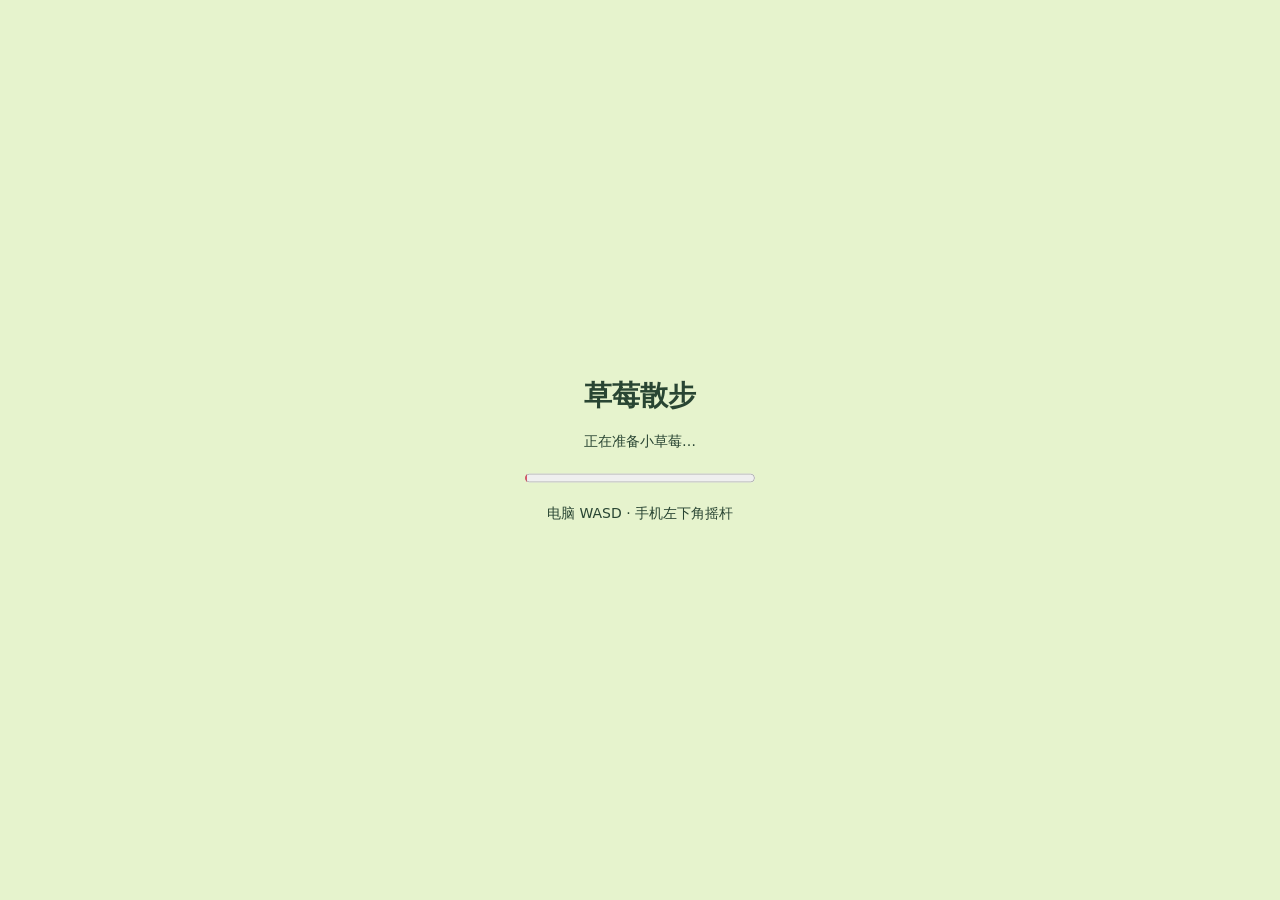
==== docs/index.html @ 8359392b "Fix pastel map colors for Compatibility renderer" ====
<!DOCTYPE html>
<html lang="zh-CN">
<head>
  <meta charset="utf-8">
  <meta name="viewport" content="width=device-width, initial-scale=1, maximum-scale=1, user-scalable=no, viewport-fit=cover">
  <meta name="theme-color" content="#95c989">
  <title>草莓散步 · Strawberry Walk</title>
  <link rel="icon" href="data:,">
  <style>
    html, body { margin: 0; width: 100%; height: 100%; overflow: hidden; background: #95c989; touch-action: none; overscroll-behavior: none; }
    #canvas { display: block; width: 100%; height: 100%; outline: none; touch-action: none; }
    #loading { position: fixed; inset: 0; display: grid; place-content: center; gap: 18px; text-align: center; color: #294533; font: 18px system-ui, sans-serif; background: #e6f3cd; }
    #loading h1 { margin: 0; font-size: 28px; }
    #loading p { margin: 0; font-size: 14px; }
    #progress { width: 230px; accent-color: #ef5263; }
    #error { max-width: 300px; line-height: 1.6; }
  </style>
  
</head>
<body>
  <canvas id="canvas" tabindex="0" aria-label="3D草莓散步游戏：电脑用WASD，手机拖动左下角摇杆"></canvas>
  <div id="loading">
    <h1>草莓散步</h1>
    <p>正在准备小草莓…</p>
    <progress id="progress"></progress>
    <p>电脑 WASD · 手机左下角摇杆</p>
    <p id="error" hidden></p>
  </div>
  <script src="index.js"></script>
  <script>
    const engine = new Engine({"args":[],"canvasResizePolicy":2,"emscriptenPoolSize":8,"ensureCrossOriginIsolationHeaders":true,"executable":"index","experimentalVK":false,"fileSizes":{"index.pck":401216,"index.wasm":39514754},"focusCanvas":true,"gdextensionLibs":[],"godotPoolSize":4});
    const progress = document.getElementById('progress');
    const canvas = document.getElementById('canvas');
    document.addEventListener('touchmove', event => event.preventDefault(), { passive: false });
    window.addEventListener('contextmenu', event => event.preventDefault());
    engine.startGame({
      args: window.isSecureContext ? [] : ['--audio-driver', 'ScriptProcessor'],
      canvas,
      onProgress(current, total) { progress.value = current; progress.max = total || 1; },
    }).then(() => {
      document.getElementById('loading').remove();
      canvas.focus();
    }).catch(error => {
      const message = document.getElementById('error');
      message.hidden = false;
      message.textContent = '游戏加载失败，请尝试更新浏览器后重新打开。' + String(error);
      console.error(error);
    });
  </script>
</body>
</html>
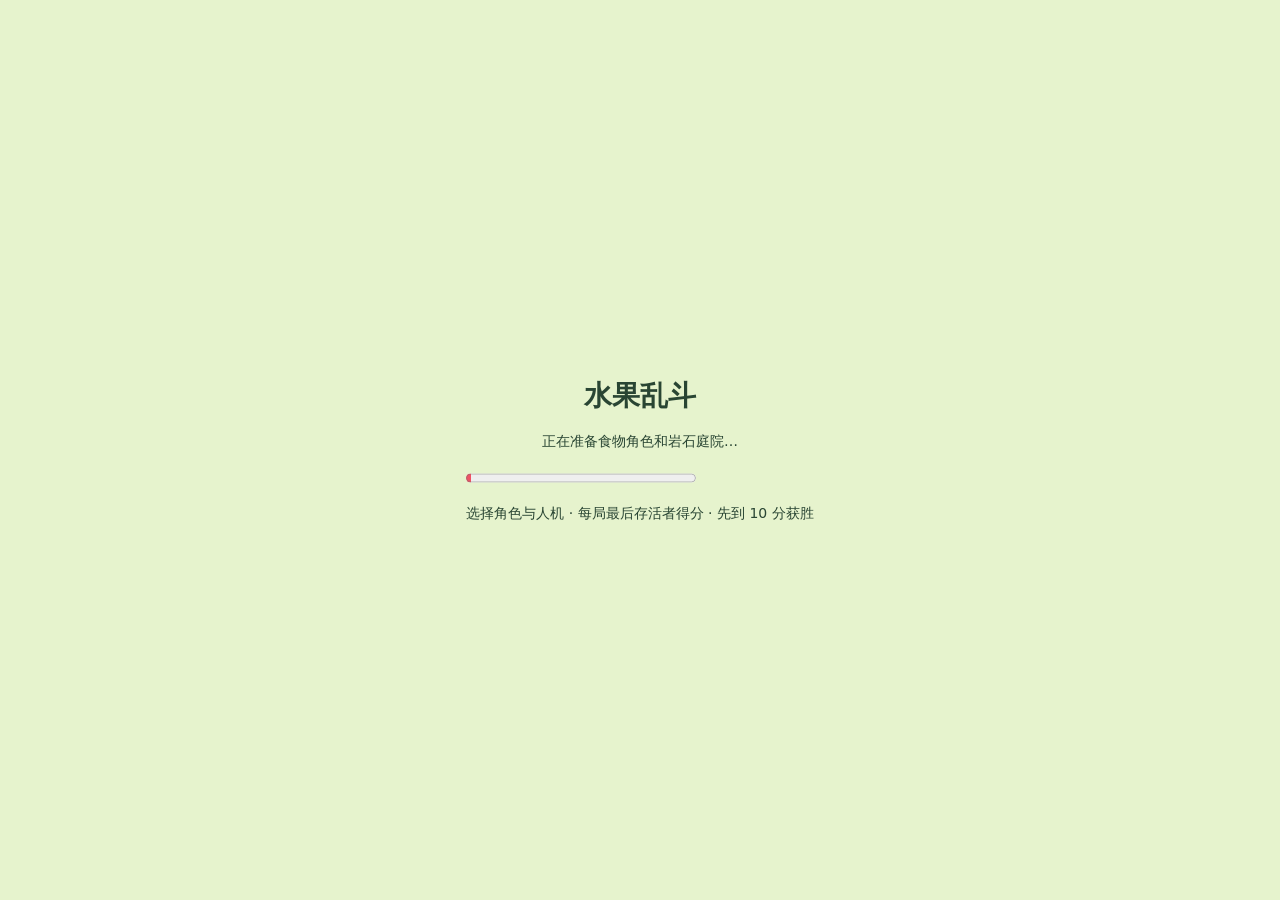
==== commit ffd1ac28: "Publish food arena combat and single-survivor bot exchanges Add food characters, match setup and sco" ====
--- a/docs/index.html
+++ b/docs/index.html
@@ -4,7 +4,7 @@
   <meta charset="utf-8">
   <meta name="viewport" content="width=device-width, initial-scale=1, maximum-scale=1, user-scalable=no, viewport-fit=cover">
   <meta name="theme-color" content="#95c989">
-  <title>草莓散步 · Strawberry Walk</title>
+  <title>水果乱斗 · Boomerang Arena</title>
   <link rel="icon" href="data:,">
   <style>
     html, body { margin: 0; width: 100%; height: 100%; overflow: hidden; background: #95c989; touch-action: none; overscroll-behavior: none; }
@@ -18,17 +18,17 @@
   
 </head>
 <body>
-  <canvas id="canvas" tabindex="0" aria-label="3D草莓散步游戏：电脑用WASD，手机拖动左下角摇杆"></canvas>
+  <canvas id="canvas" tabindex="0" aria-label="3D水果乱斗：设置人机与角色后开始；WASD走动、J跳斩、K跳跃，手机使用摇杆和动作图标；先到10分获胜"></canvas>
   <div id="loading">
-    <h1>草莓散步</h1>
-    <p>正在准备小草莓…</p>
+    <h1>水果乱斗</h1>
+    <p>正在准备食物角色和岩石庭院…</p>
     <progress id="progress"></progress>
-    <p>电脑 WASD · 手机左下角摇杆</p>
+    <p>选择角色与人机 · 每局最后存活者得分 · 先到 10 分获胜</p>
     <p id="error" hidden></p>
   </div>
   <script src="index.js"></script>
   <script>
-    const engine = new Engine({"args":[],"canvasResizePolicy":2,"emscriptenPoolSize":8,"ensureCrossOriginIsolationHeaders":true,"executable":"index","experimentalVK":false,"fileSizes":{"index.pck":401216,"index.wasm":39514754},"focusCanvas":true,"gdextensionLibs":[],"godotPoolSize":4});
+    const engine = new Engine({"args":[],"canvasResizePolicy":2,"emscriptenPoolSize":8,"ensureCrossOriginIsolationHeaders":true,"executable":"index","experimentalVK":false,"fileSizes":{"index.pck":912584,"index.wasm":39514754},"focusCanvas":true,"gdextensionLibs":[],"godotPoolSize":4});
     const progress = document.getElementById('progress');
     const canvas = document.getElementById('canvas');
     document.addEventListener('touchmove', event => event.preventDefault(), { passive: false });
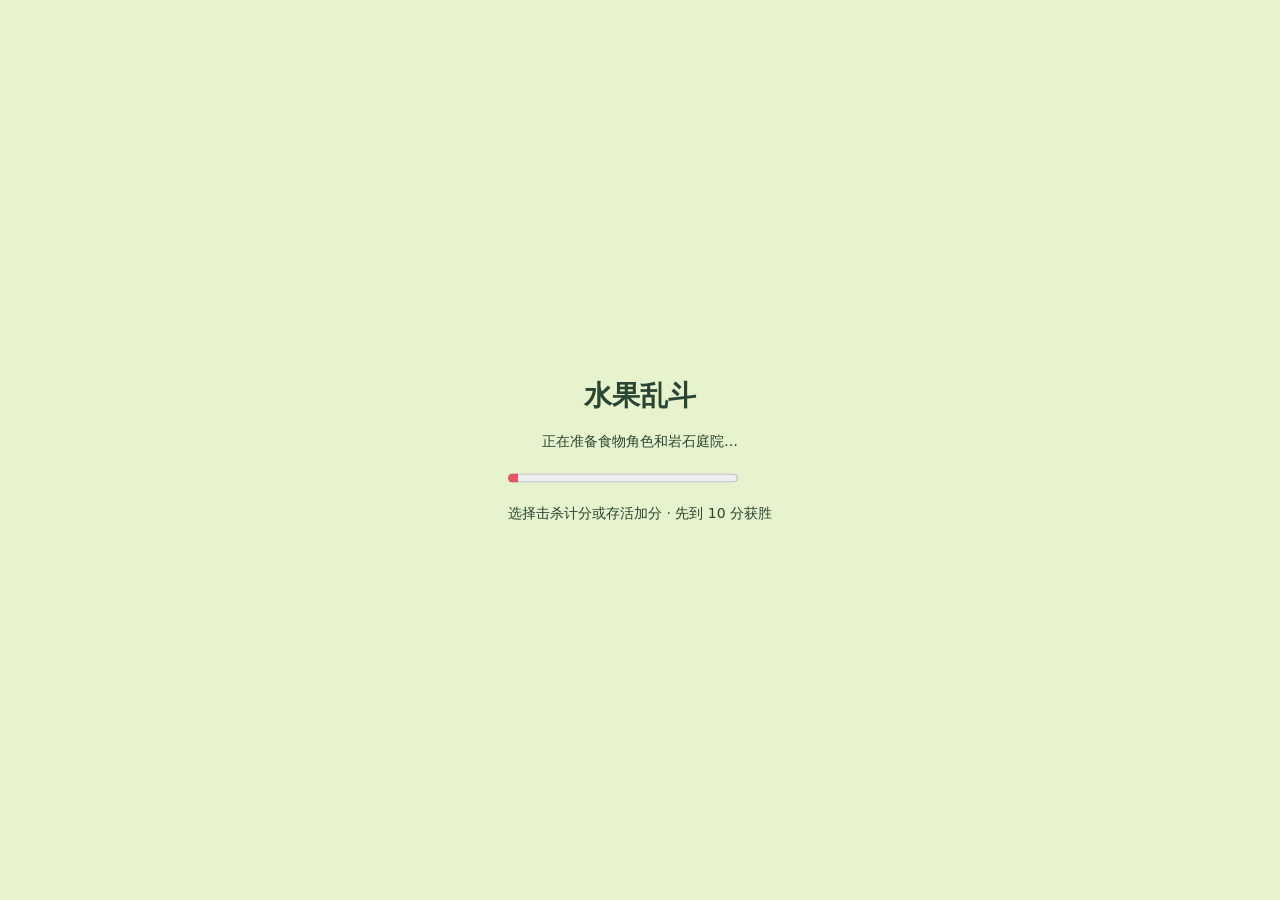
==== commit 38dc7a2c: "Publish six-character boomerang arena with selectable scoring Replace donut with pumpkin, add bluebe" ====
--- a/docs/index.html
+++ b/docs/index.html
@@ -18,17 +18,17 @@
   
 </head>
 <body>
-  <canvas id="canvas" tabindex="0" aria-label="3D水果乱斗：设置人机与角色后开始；WASD走动、J跳斩、K跳跃，手机使用摇杆和动作图标；先到10分获胜"></canvas>
+  <canvas id="canvas" tabindex="0" aria-label="3D水果乱斗：设置人机、角色和计分方式后开始；WASD走动、J跳斩、K跳跃；按住L或手机投掷图标原地瞄准，用WASD或摇杆转向，松开投掷，停住后走近拾回；先到10分获胜"></canvas>
   <div id="loading">
     <h1>水果乱斗</h1>
     <p>正在准备食物角色和岩石庭院…</p>
     <progress id="progress"></progress>
-    <p>选择角色与人机 · 每局最后存活者得分 · 先到 10 分获胜</p>
+    <p>选择击杀计分或存活加分 · 先到 10 分获胜</p>
     <p id="error" hidden></p>
   </div>
   <script src="index.js"></script>
   <script>
-    const engine = new Engine({"args":[],"canvasResizePolicy":2,"emscriptenPoolSize":8,"ensureCrossOriginIsolationHeaders":true,"executable":"index","experimentalVK":false,"fileSizes":{"index.pck":912584,"index.wasm":39514754},"focusCanvas":true,"gdextensionLibs":[],"godotPoolSize":4});
+    const engine = new Engine({"args":[],"canvasResizePolicy":2,"emscriptenPoolSize":8,"ensureCrossOriginIsolationHeaders":true,"executable":"index","experimentalVK":false,"fileSizes":{"index.pck":1856532,"index.wasm":39514754},"focusCanvas":true,"gdextensionLibs":[],"godotPoolSize":4});
     const progress = document.getElementById('progress');
     const canvas = document.getElementById('canvas');
     document.addEventListener('touchmove', event => event.preventDefault(), { passive: false });
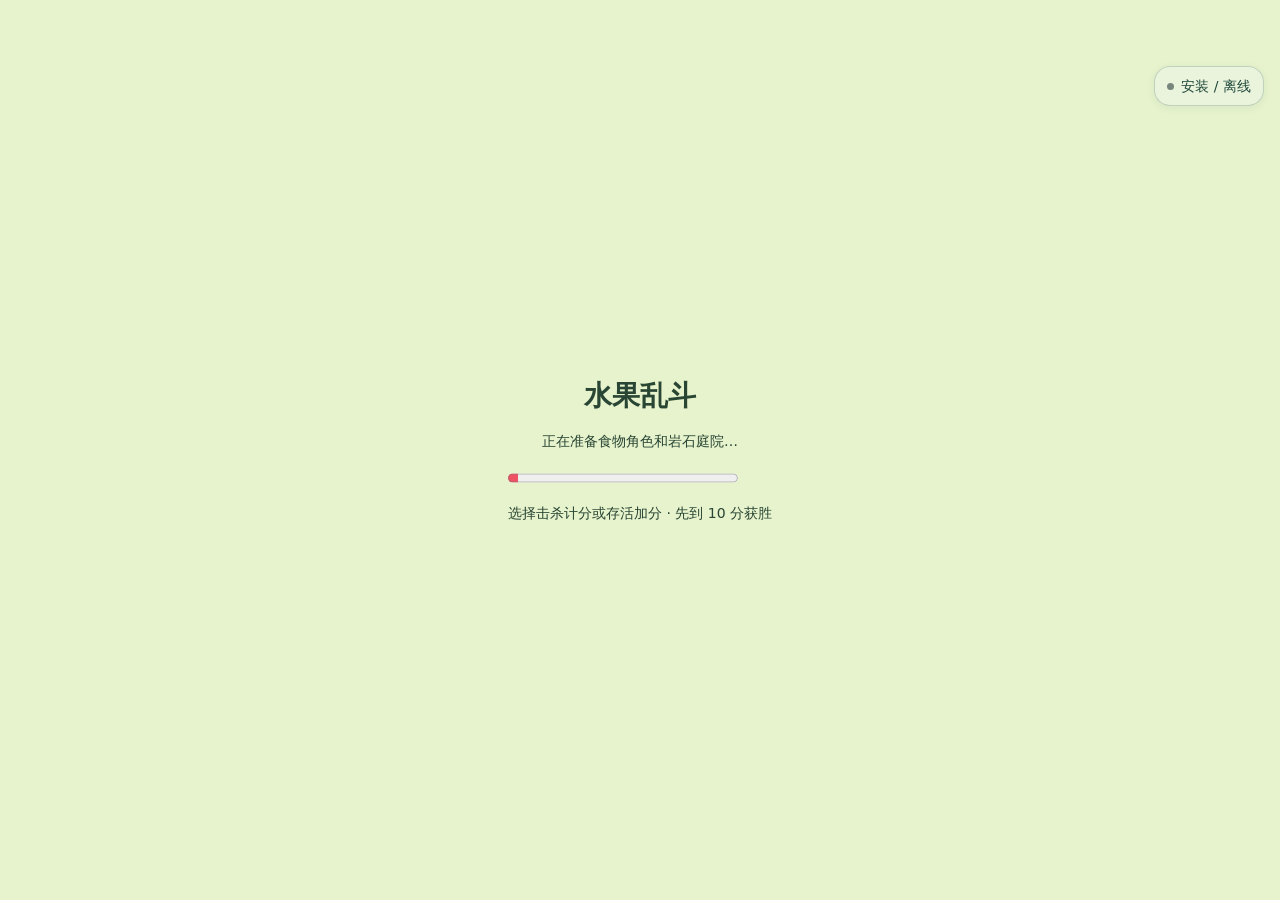
==== commit e0b3f983: "Publish installable offline PWA with user-confirmed updates" ====
--- a/docs/index.html
+++ b/docs/index.html
@@ -4,8 +4,14 @@
   <meta charset="utf-8">
   <meta name="viewport" content="width=device-width, initial-scale=1, maximum-scale=1, user-scalable=no, viewport-fit=cover">
   <meta name="theme-color" content="#95c989">
+  <meta name="apple-mobile-web-app-capable" content="yes">
+  <meta name="apple-mobile-web-app-status-bar-style" content="black-translucent">
+  <meta name="apple-mobile-web-app-title" content="水果乱斗">
   <title>水果乱斗 · Boomerang Arena</title>
-  <link rel="icon" href="data:,">
+  <link rel="manifest" href="manifest.webmanifest">
+  <link rel="icon" type="image/png" href="icons/icon-192.png">
+  <link rel="apple-touch-icon" href="icons/apple-touch-icon.png">
+  <link rel="stylesheet" href="pwa.css">
   <style>
     html, body { margin: 0; width: 100%; height: 100%; overflow: hidden; background: #95c989; touch-action: none; overscroll-behavior: none; }
     #canvas { display: block; width: 100%; height: 100%; outline: none; touch-action: none; }
@@ -26,26 +32,86 @@
     <p>选择击杀计分或存活加分 · 先到 10 分获胜</p>
     <p id="error" hidden></p>
   </div>
+  <button id="pwa-menu" type="button" aria-haspopup="dialog" aria-controls="pwa-dialog"><span id="pwa-dot" aria-hidden="true"></span><span id="pwa-menu-label">安装 / 离线</span></button>
+  <dialog id="pwa-dialog" aria-labelledby="pwa-title" aria-describedby="pwa-description">
+    <header class="pwa-head">
+      <img src="icons/icon-192.png" width="52" height="52" alt="" aria-hidden="true">
+      <div><p class="pwa-kicker">水果乱斗 · 手机游玩</p><h2 id="pwa-title">把庭院装进手机</h2></div>
+      <button id="pwa-close" class="pwa-close" type="button" aria-label="关闭安装教程">×</button>
+    </header>
+    <div class="pwa-body">
+      <p id="pwa-description">安装为 PWA（添加到主屏幕），再从桌面「水果乱斗」图标进入，隐藏浏览器地址栏。首次联网准备好资源后，断网也能与人机对战。</p>
+      <p id="pwa-installed" class="pwa-notice" hidden>已从桌面 App 进入。离线包和更新状态见下方。</p>
+      <p id="pwa-in-app" class="pwa-notice" hidden>你正在微信或 QQ 内打开。点右上角「···」选择在浏览器中打开：安卓用 Chrome，苹果用 Safari。</p>
+      <p id="pwa-insecure" class="pwa-notice" hidden>当前网址不支持安装和离线保存。请打开 <a href="https://ruofei6666.github.io/Boomerang-Fu/" target="_blank" rel="noopener">HTTPS 在线版</a>，再按下面步骤安装。</p>
+      <div class="pwa-tabs" role="group" aria-label="选择手机安装教程">
+        <button id="pwa-android-tab" type="button" aria-pressed="true" aria-controls="pwa-android-guide">安卓 Android</button>
+        <button id="pwa-ios-tab" type="button" aria-pressed="false" aria-controls="pwa-ios-guide">苹果 iPhone / iPad</button>
+      </div>
+      <section id="pwa-android-guide" aria-labelledby="pwa-android-tab">
+        <ol class="pwa-steps">
+          <li><b>用 Chrome 打开游戏</b><p>在安卓手机的 Chrome 中打开当前网址。</p></li>
+          <li><b>菜单 → 安装应用</b><p>点右上角「⋮」，选择「安装应用」或「安装并创建快捷方式 → 安装」。部分版本显示「添加到主屏幕」。</p></li>
+          <li><b>回到桌面，点击水果图标</b><p>从「水果乱斗」图标进入游戏；横屏和竖屏都可以玩。</p></li>
+        </ol>
+        <p class="pwa-note">若仍有地址栏，请在 Chrome 菜单中选择「安装」应用。电脑也可使用 Chrome / Edge 的安装按钮。</p>
+        <a class="pwa-source" href="https://support.google.com/chrome/answer/9658361?hl=zh-Hans&amp;co=GENIE.Platform%3DAndroid" target="_blank" rel="noopener">Chrome 官方安装指引 ↗</a>
+      </section>
+      <section id="pwa-ios-guide" aria-labelledby="pwa-ios-tab" hidden>
+        <ol class="pwa-steps">
+          <li><b>用 Safari 打开游戏</b><p>在 iPhone / iPad 的 Safari 中打开当前网址。</p></li>
+          <li><b>共享 → 添加到主屏幕</b><p>点共享按钮（方框向上箭头）；部分布局需先打开页面菜单，再点「共享」。向下找到「添加到主屏幕」。</p></li>
+          <li><b>添加为网页 App，再从桌面进入</b><p>若出现「作为网页 App 打开」，保持开启，再点「添加」。回到主屏幕，点击「水果乱斗」图标。</p></li>
+        </ol>
+        <p class="pwa-note">找不到该选项时，在共享菜单底部点「编辑操作」。安装后隐藏浏览器工具栏，系统状态栏和手势条可能仍保留。</p>
+        <a class="pwa-source" href="https://support.apple.com/zh-cn/guide/iphone/iphea86e5236/ios" target="_blank" rel="noopener">Apple 官方安装指引 ↗</a>
+      </section>
+      <section class="pwa-offline" aria-labelledby="pwa-offline-title">
+        <div class="pwa-section-head"><h3 id="pwa-offline-title">离线包与更新</h3><button id="pwa-check" type="button" class="pwa-link-button">检查更新</button></div>
+        <p id="pwa-status" role="status" aria-live="polite">正在准备离线资源…</p>
+        <progress id="pwa-progress" max="1" value="0" aria-label="离线包下载进度" hidden></progress>
+        <p class="pwa-note">首次离线包约 40 MB，请保持联网，等到「离线可玩」后再断网。在桌面 App 中也请确认一次此状态。清理网站数据后，需要重新联网下载。</p>
+        <p class="pwa-note">联网打开游戏会检查新版本；新版下载完整后才提示更新。离线时继续使用当前版本。</p>
+        <div id="pwa-update" class="pwa-notice" hidden>
+          <b>新版本已下载完成</b><p>更新会重新打开游戏，本场分数不会保留。可以先打完，再更新。</p>
+          <div class="pwa-update-actions"><button id="pwa-update-now" type="button" class="pwa-primary">更新并重开</button><button id="pwa-update-later" type="button">稍后</button></div>
+        </div>
+        <p id="pwa-feedback" role="status" aria-live="polite" hidden></p>
+      </section>
+    </div>
+    <footer class="pwa-foot">
+      <button id="pwa-install" type="button" class="pwa-primary" hidden>安装到桌面</button>
+      <button id="pwa-continue" type="button">暂时用浏览器玩</button>
+    </footer>
+  </dialog>
+  <script src="pwa.js"></script>
   <script src="index.js"></script>
   <script>
-    const engine = new Engine({"args":[],"canvasResizePolicy":2,"emscriptenPoolSize":8,"ensureCrossOriginIsolationHeaders":true,"executable":"index","experimentalVK":false,"fileSizes":{"index.pck":1856532,"index.wasm":39514754},"focusCanvas":true,"gdextensionLibs":[],"godotPoolSize":4});
+    const engine = new Engine({"args":[],"canvasResizePolicy":2,"emscriptenPoolSize":8,"ensureCrossOriginIsolationHeaders":true,"executable":"index","experimentalVK":false,"fileSizes":{"index.pck":1857140,"index.wasm":39514754},"focusCanvas":true,"gdextensionLibs":[],"godotPoolSize":4});
     const progress = document.getElementById('progress');
     const canvas = document.getElementById('canvas');
-    document.addEventListener('touchmove', event => event.preventDefault(), { passive: false });
+    document.addEventListener('touchmove', event => {
+      if (!document.getElementById('pwa-dialog').open) event.preventDefault();
+    }, { passive: false });
     window.addEventListener('contextmenu', event => event.preventDefault());
-    engine.startGame({
+    const startGame = () => engine.startGame({
       args: window.isSecureContext ? [] : ['--audio-driver', 'ScriptProcessor'],
       canvas,
       onProgress(current, total) { progress.value = current; progress.max = total || 1; },
     }).then(() => {
       document.getElementById('loading').remove();
-      canvas.focus();
+      if (!document.getElementById('pwa-dialog').open) canvas.focus();
     }).catch(error => {
       const message = document.getElementById('error');
       message.hidden = false;
       message.textContent = '游戏加载失败，请尝试更新浏览器后重新打开。' + String(error);
       console.error(error);
     });
+    // Read the mobile tutorial first. Avoid rendering the 3D arena underneath
+    // it on first launch; later visits to the tutorial pause the running game.
+    const installGuide = document.getElementById('pwa-dialog');
+    if (installGuide.open) installGuide.addEventListener('close', startGame, { once: true });
+    else startGame();
   </script>
 </body>
 </html>
--- a/docs/pwa.css
+++ b/docs/pwa.css
@@ -0,0 +1,77 @@
+:root { --pwa-ink: #21483b; --pwa-paper: #eaf4de; --pwa-leaf: #95c989; --pwa-berry: #d94a66; --pwa-sun: #f7c866; }
+[hidden] { display: none !important; }
+html.pwa-guide-open, html.pwa-guide-open body { touch-action: pan-y; }
+#pwa-menu, #pwa-dialog { font: 14px/1.6 system-ui, -apple-system, "Microsoft YaHei", sans-serif; color: var(--pwa-ink); }
+#pwa-menu {
+  position: fixed; z-index: 4; top: calc(66px + env(safe-area-inset-top)); right: max(16px, env(safe-area-inset-right));
+  display: flex; align-items: center; gap: 7px; min-height: 40px; padding: 4px 12px;
+  border: 1px solid #21483b33; border-radius: 16px; background: #eaf4def2; box-shadow: 0 2px 8px #21483b12; cursor: pointer; touch-action: manipulation;
+}
+#pwa-dot { width: 7px; height: 7px; flex: 0 0 auto; border-radius: 50%; background: #78867d; }
+#pwa-menu[data-state="ready"] #pwa-dot { background: #387f46; }
+#pwa-menu[data-state="update"] { border-color: var(--pwa-berry); }
+#pwa-menu[data-state="update"] #pwa-dot { background: var(--pwa-berry); }
+#canvas[data-match-phase="lobby"] ~ #pwa-menu,
+#canvas[data-match-phase="scores"] ~ #pwa-menu,
+#canvas[data-match-phase="match_over"] ~ #pwa-menu { top: calc(16px + env(safe-area-inset-top)); }
+#pwa-dialog {
+  box-sizing: border-box; width: min(560px, calc(100vw - 24px)); max-width: none;
+  max-height: calc(100vh - 24px); max-height: calc(100dvh - 24px - env(safe-area-inset-top) - env(safe-area-inset-bottom));
+  margin: auto; padding: 0; overflow: hidden; border: 1px solid #21483b38; border-radius: 22px;
+  background: var(--pwa-paper); box-shadow: 0 20px 80px #12352942; touch-action: pan-y;
+}
+#pwa-dialog[open] { display: flex; flex-direction: column; }
+#pwa-dialog::backdrop { background: #19382eb3; }
+#pwa-dialog button { font: inherit; color: inherit; cursor: pointer; touch-action: manipulation; }
+#pwa-dialog button:focus-visible, #pwa-menu:focus-visible, #pwa-dialog a:focus-visible { outline: 3px solid var(--pwa-berry); outline-offset: 3px; }
+#pwa-dialog button:disabled { cursor: wait; opacity: .65; }
+.pwa-head { display: flex; align-items: center; gap: 12px; padding: 18px 20px; background: #dbeacb; flex-shrink: 0; }
+.pwa-head img { border-radius: 14px; flex-shrink: 0; }
+.pwa-head > div { flex: 1; min-width: 0; }
+.pwa-kicker { font-size: 12px; color: #45664f; letter-spacing: .03em; }
+#pwa-dialog h2 { margin: 2px 0 0; font-size: 23px; line-height: 1.25; letter-spacing: -.02em; }
+#pwa-dialog p { margin: 0; }
+#pwa-dialog .pwa-close { border: 0; background: transparent; width: 44px; height: 44px; flex: 0 0 auto; font-size: 28px; line-height: 1; border-radius: 12px; }
+.pwa-close:hover { background: #21483b0d !important; }
+.pwa-body { overflow-y: auto; overscroll-behavior: contain; -webkit-overflow-scrolling: touch; padding: 18px 20px 22px; min-height: 0; }
+#pwa-description { line-height: 1.75; }
+.pwa-tabs { display: grid; grid-template-columns: 1fr 1fr; gap: 5px; padding: 4px; margin: 18px 0; border-radius: 13px; background: #21483b0b; }
+.pwa-tabs button { min-height: 44px; padding: 6px; border: 0; border-radius: 10px; background: transparent; font-weight: 600 !important; }
+.pwa-tabs button[aria-pressed="true"] { background: #f7fcf0; box-shadow: 0 1px 4px #21483b18; }
+.pwa-steps { display: grid; gap: 13px; margin: 0; padding: 0 0 0 24px; }
+.pwa-steps li { padding-left: 4px; }
+.pwa-steps li::marker { font-weight: 750; color: #478051; }
+.pwa-steps b { font-size: 15px; }
+.pwa-steps p { margin-top: 2px !important; color: #45664f; line-height: 1.65; }
+#pwa-dialog .pwa-note { margin-top: 12px; color: #52715b; font-size: 12px; line-height: 1.65; }
+#pwa-dialog a { color: #326846; text-underline-offset: 3px; }
+.pwa-source { display: inline-block; margin-top: 8px; font-size: 12px; }
+.pwa-offline { margin-top: 20px; padding-top: 16px; border-top: 1px solid #21483b26; }
+.pwa-section-head { display: flex; align-items: center; justify-content: space-between; gap: 8px; }
+#pwa-dialog h3 { margin: 0; font-size: 16px; }
+#pwa-dialog .pwa-link-button { min-height: 44px; padding: 4px 6px; border: 0; background: transparent; text-decoration: underline; text-underline-offset: 3px; font-size: 13px; }
+#pwa-status { font-weight: 650; }
+#pwa-progress { display: block; margin-top: 8px; width: 100%; height: 10px; accent-color: #478051; }
+#pwa-dialog .pwa-notice { margin-top: 14px; padding: 12px 14px; background: #f7c86640; border-left: 3px solid #c79739; border-radius: 0 10px 10px 0; font-size: 13px; }
+.pwa-notice p { margin-top: 4px !important; }
+.pwa-update-actions { display: flex; gap: 8px; margin-top: 10px; }
+.pwa-update-actions button, .pwa-foot button { min-height: 44px; padding: 9px 14px; border: 1px solid #21483b38; border-radius: 12px; background: #f7fcf0; }
+#pwa-dialog .pwa-primary { border-color: var(--pwa-ink); background: var(--pwa-ink); color: #f7fcf0; font-weight: 600; }
+#pwa-feedback { margin-top: 12px !important; color: #744730; font-size: 13px; }
+.pwa-foot { display: flex; gap: 10px; flex-shrink: 0; padding: 14px 20px; border-top: 1px solid #21483b26; background: #e4efd8; }
+.pwa-foot button { flex: 1; min-width: 0; }
+@media (max-width: 420px) {
+  .pwa-head { padding: 14px; gap: 9px; }
+  .pwa-head img { width: 44px; height: 44px; }
+  #pwa-dialog h2 { font-size: 20px; }
+  .pwa-body { padding: 15px 16px 20px; }
+  .pwa-foot { padding: 12px 16px; }
+  .pwa-tabs button { font-size: 13px !important; }
+}
+@media (max-width: 359px) { #pwa-menu { top: calc(94px + env(safe-area-inset-top)); right: 10px; font-size: 12px; } }
+@media (max-height: 480px) {
+  .pwa-head { padding: 9px 16px; }
+  .pwa-head img { width: 36px; height: 36px; }
+  #pwa-dialog h2 { font-size: 20px; }
+  .pwa-foot { padding: 9px 16px; }
+}
